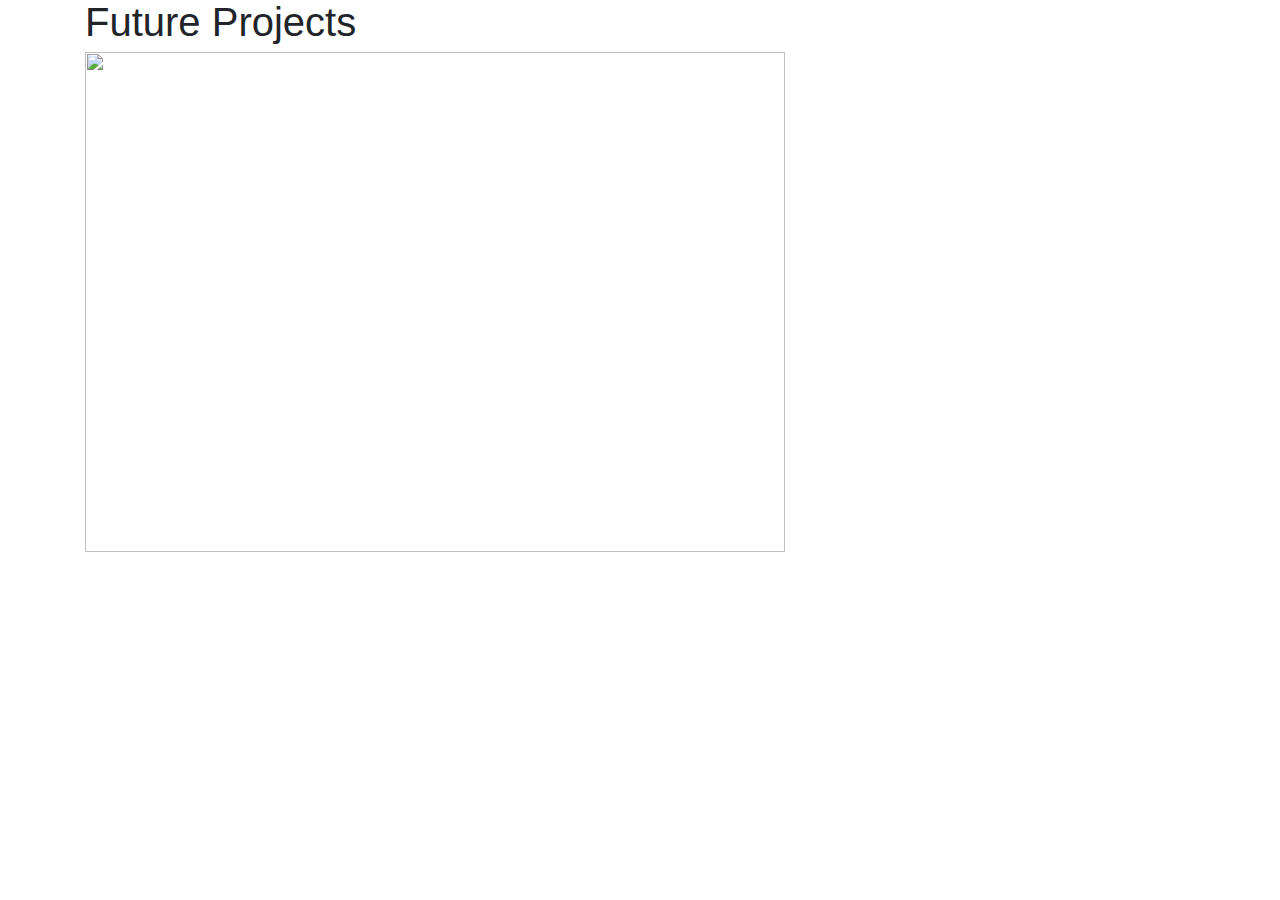
==== futureprojects.html @ dd34ce34 "init" ====
<!DOCTYPE html>
<html>
<head>
	<title></title>
	<link rel="stylesheet" type="text/css" href="css/bootstrap.min.css">
</head>
<body>
<div class = "container">
	<h1> Future Projects </h1>
	<div class="row">
	    <div class="col">
	    	<img src="images/.jpg" width="700px" height="500px">
	    </div>
	    <div class="col">
	    	<p> 
 </p>
	    </div>
	</div>
</div>
</body>
</html>
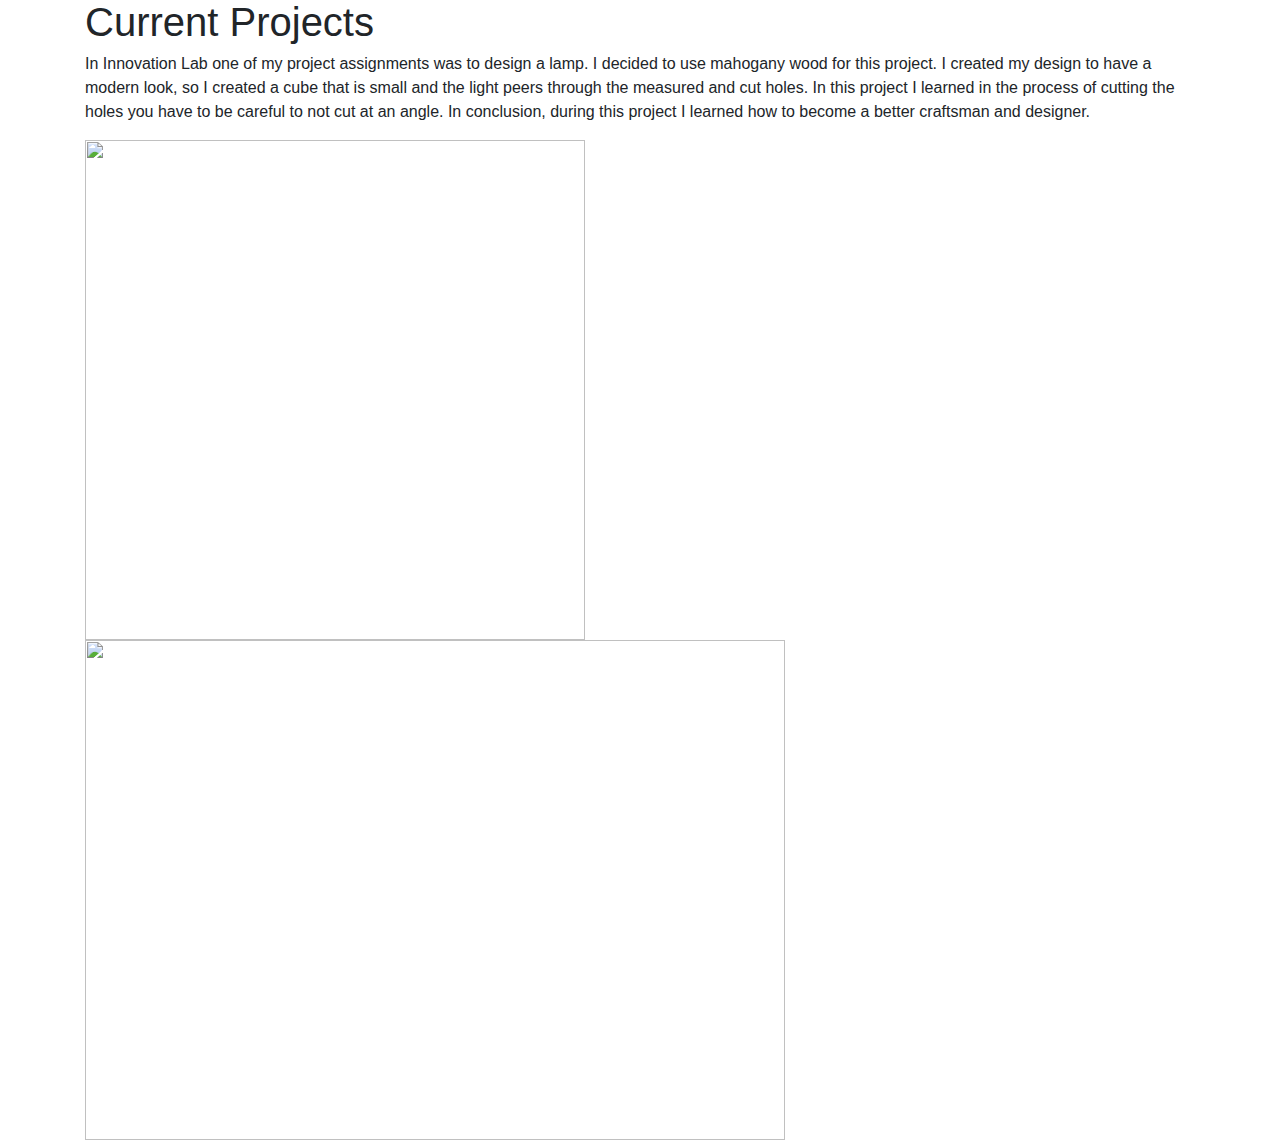
==== commit d8ab67ef: "added desk lamp project" ====
--- a/futureprojects.html
+++ b/futureprojects.html
@@ -6,7 +6,12 @@
 </head>
 <body>
 <div class = "container">
-	<h1> Future Projects </h1>
+	<h1> Current Projects </h1>
+	<p> In Innovation Lab one of my project assignments was to design a lamp.
+I decided to use mahogany wood for this project. I created my design to have a modern look, so I created a cube that is small and the light peers through the measured and cut holes.
+In this project I learned in the process of cutting the holes you have to be careful to not cut at an angle. In conclusion, during this project I learned how to become a better craftsman and designer. 
+</p>
+<img src="images/icoolkid.jpg" width="500px" height="500px">
 	<div class="row">
 	    <div class="col">
 	    	<img src="images/.jpg" width="700px" height="500px">
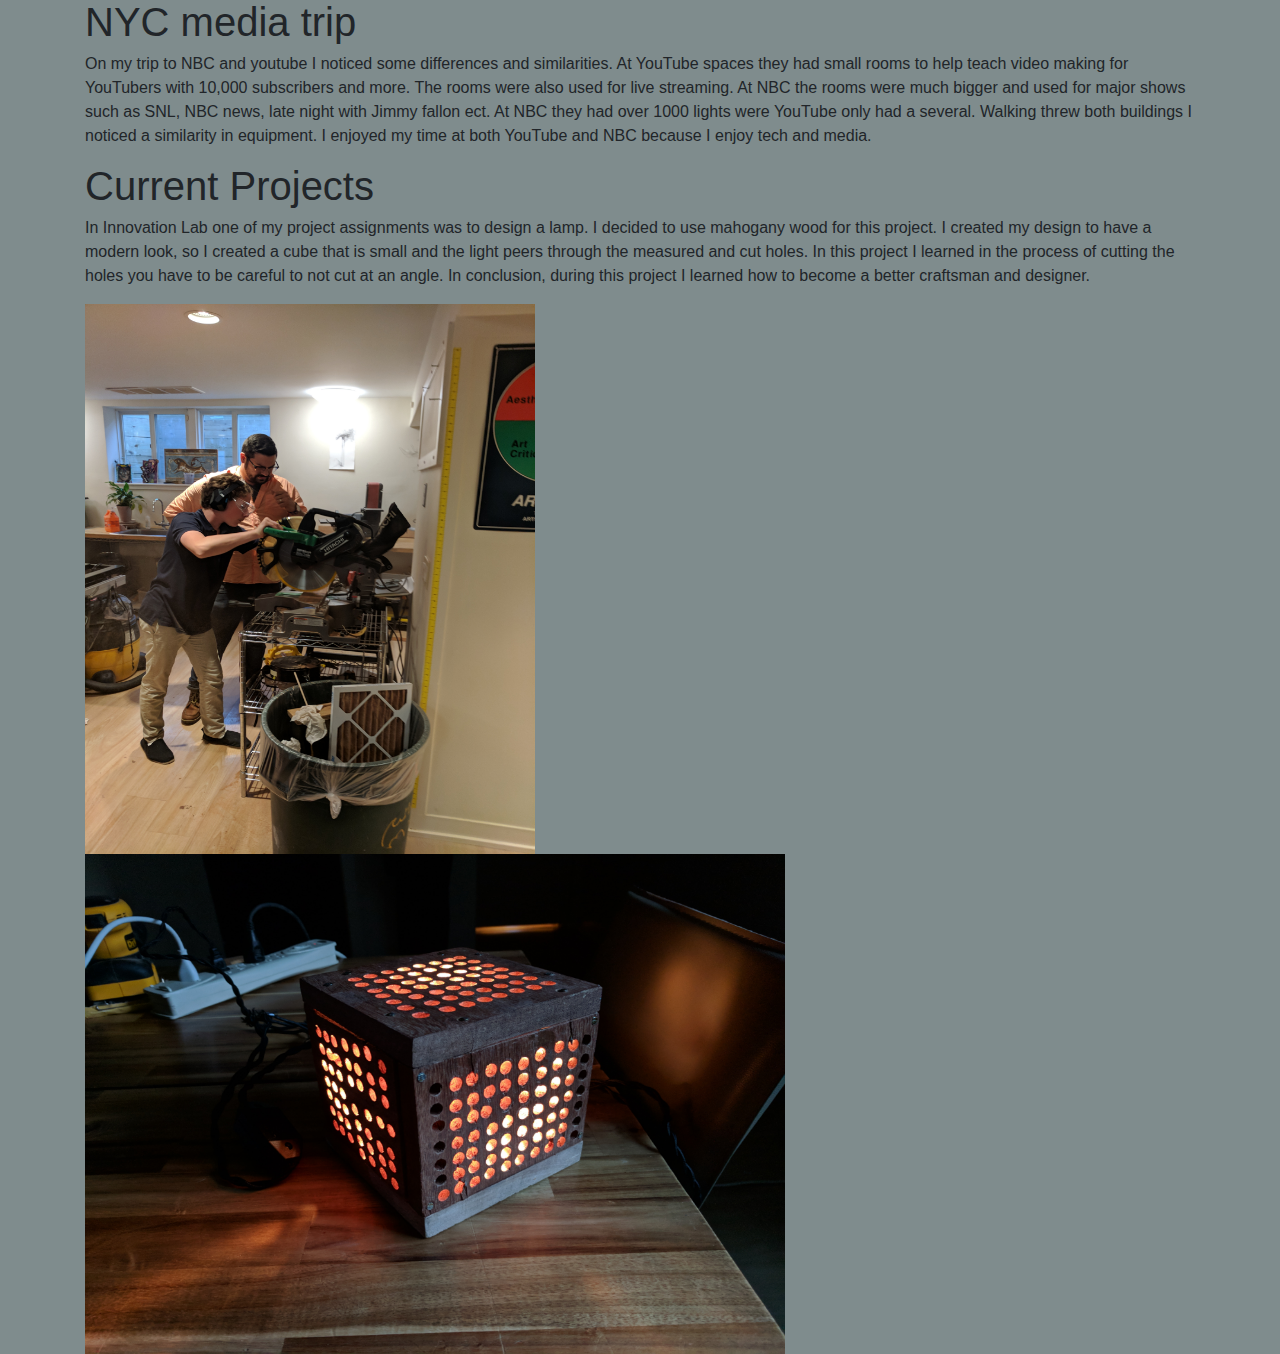
==== commit f94f2033: "added desk lamp project" ====
--- a/futureprojects.html
+++ b/futureprojects.html
@@ -3,18 +3,23 @@
 <head>
 	<title></title>
 	<link rel="stylesheet" type="text/css" href="css/bootstrap.min.css">
+	<link rel="stylesheet" type="text/css" href="css/futureprojects.css">
 </head>
 <body>
 <div class = "container">
+	<h1>NYC media trip</h1>
+	<p>On my trip to NBC and youtube I noticed some differences and similarities. 
+At YouTube spaces they had small rooms to help teach video making for YouTubers with 10,000 subscribers and more. The rooms were also used for live streaming. At NBC the rooms were much bigger and used for major shows such as SNL, NBC news, late night with Jimmy fallon ect. At NBC they had over 1000 lights were YouTube only had a several. Walking threw both buildings I noticed a similarity in equipment. I enjoyed my time at both YouTube and NBC because I enjoy tech and media.
+</p>
 	<h1> Current Projects </h1>
 	<p> In Innovation Lab one of my project assignments was to design a lamp.
 I decided to use mahogany wood for this project. I created my design to have a modern look, so I created a cube that is small and the light peers through the measured and cut holes.
 In this project I learned in the process of cutting the holes you have to be careful to not cut at an angle. In conclusion, during this project I learned how to become a better craftsman and designer. 
 </p>
-<img src="images/icoolkid.jpg" width="500px" height="500px">
+<img src="images/Icoolkid.jpg" width="450px" height="550px">
 	<div class="row">
 	    <div class="col">
-	    	<img src="images/.jpg" width="700px" height="500px">
+	    	<img src="images/lamp.jpg" width="700px" height="500px">
 	    </div>
 	    <div class="col">
 	    	<p> 
--- a/css/futureprojects.css
+++ b/css/futureprojects.css
@@ -0,0 +1,3 @@
+body {
+	background-color: #7f8c8d;
+}